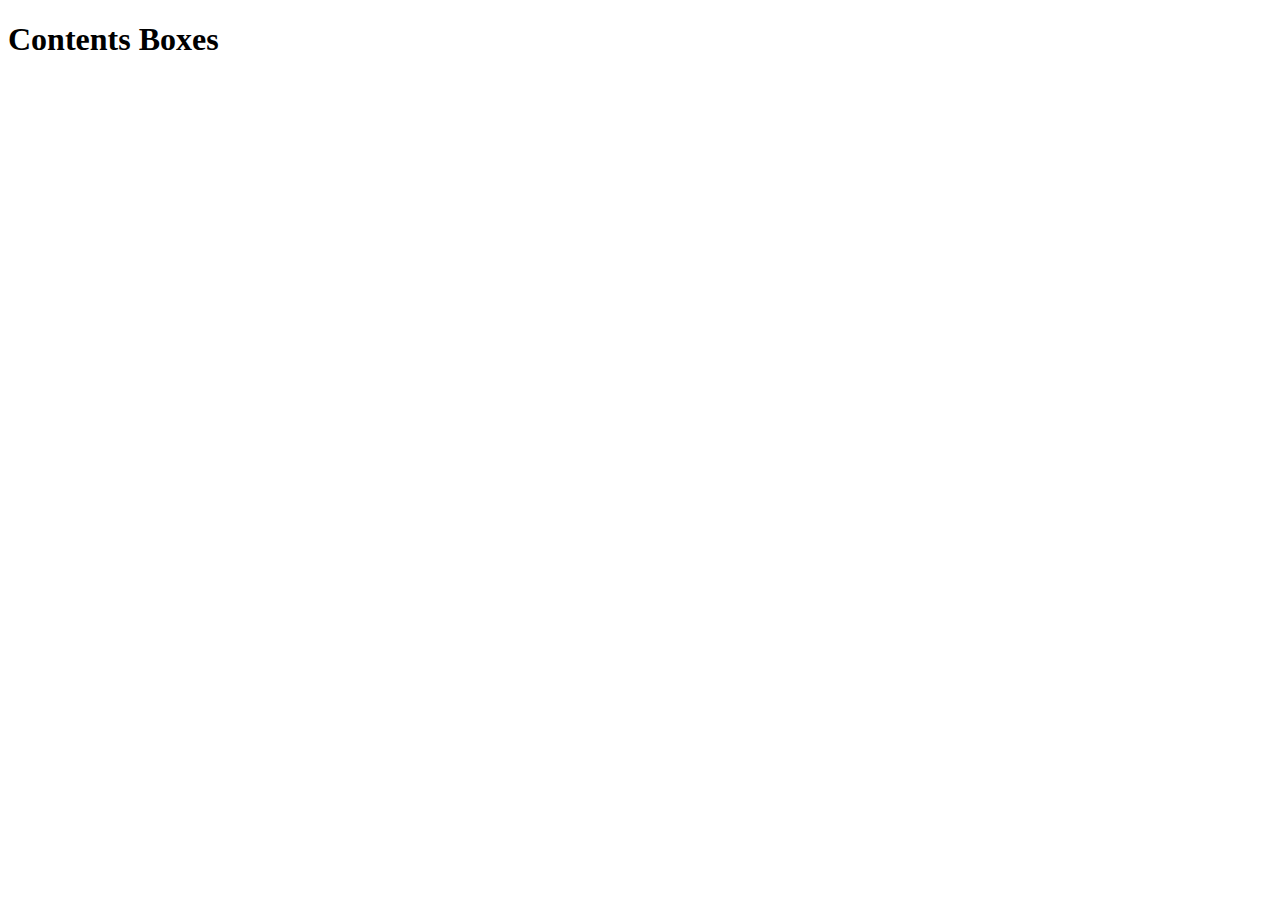
==== Contents_boxes/index.html @ 99431101 "Tao file Contents_boxes" ====
<!DOCTYPE html>
<html lang="en">
<head>
    <meta charset="UTF-8">
    <meta http-equiv="X-UA-Compatible" content="IE=edge">
    <meta name="viewport" content="width=device-width, initial-scale=1.0">
    <title>Contents Boxes</title>
</head>
<body>
    <h1>Contents Boxes</h1>
</body>
</html>
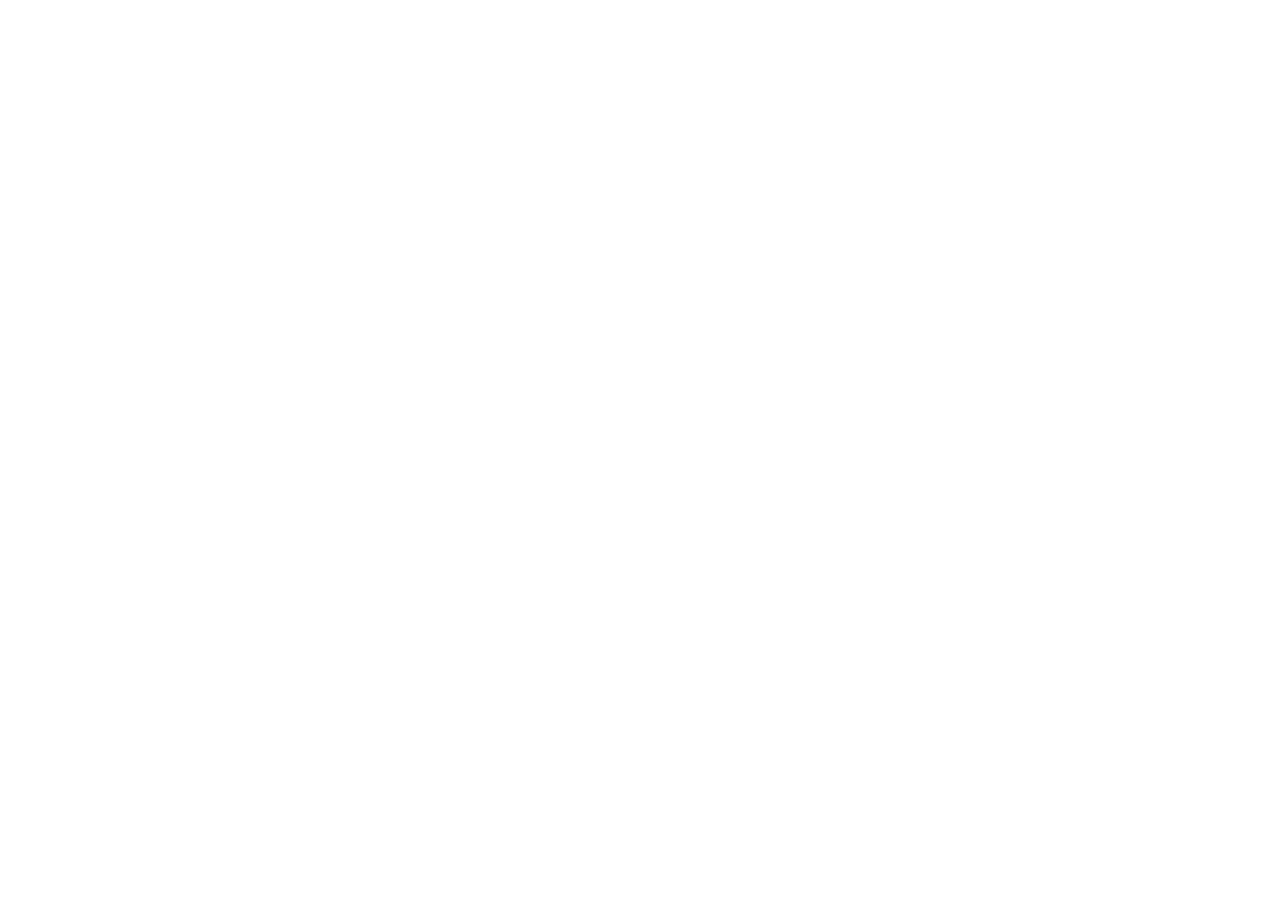
==== commit 48d67246: "Edit Dropdown_menu" ====
--- a/Contents_boxes/index.html
+++ b/Contents_boxes/index.html
@@ -7,6 +7,6 @@
     <title>Contents Boxes</title>
 </head>
 <body>
-    <h1>Contents Boxes</h1>
+    
 </body>
 </html>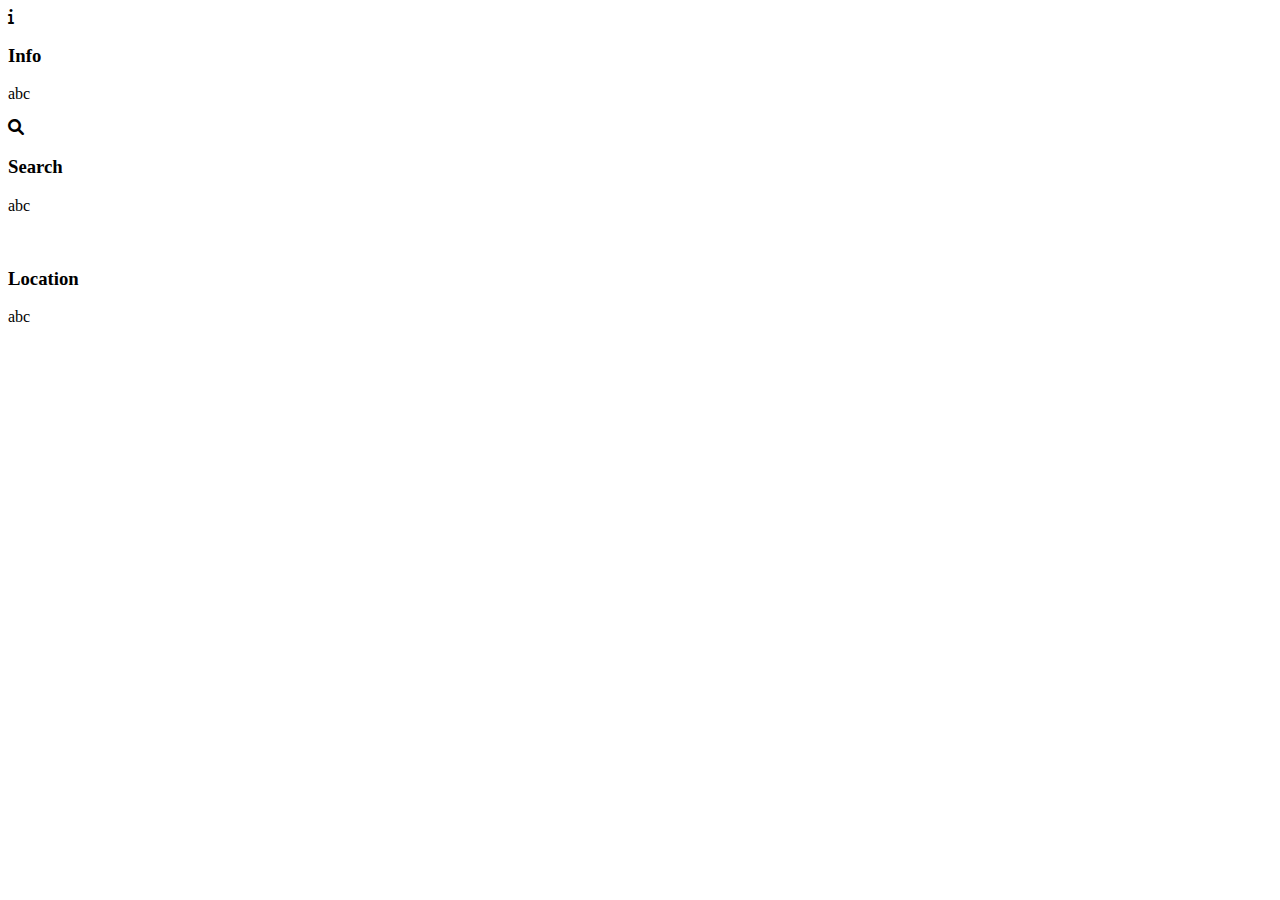
==== commit d392dd69: "edit content box" ====
--- a/Contents_boxes/index.html
+++ b/Contents_boxes/index.html
@@ -2,11 +2,39 @@
 <html lang="en">
 <head>
     <meta charset="UTF-8">
-    <meta http-equiv="X-UA-Compatible" content="IE=edge">
-    <meta name="viewport" content="width=device-width, initial-scale=1.0">
+    <!--<meta http-equiv="X-UA-Compatible" content="IE=edge">
+    <meta name="viewport" content="width=device-width, initial-scale=1.0">-->
+    <link  rel="stylesheet" type="text/css" href="style.css">
+    <link rel="stylesheet" href="https://cdnjs.cloudflare.com/ajax/libs/font-awesome/6.0.0/css/all.min.css"/>
     <title>Contents Boxes</title>
+  
 </head>
 <body>
+    <div class="container">
+        <div class="box">
+            <div class="icon"><i class="fa fa-info" area-hidden="true"></i></div>
+            <div class="content">
+                <h3>Info</h3>
+                <p>abc</p>
+            </div>
+        </div>
+        <div class="container">
+            <div class="box">
+                <div class="icon"><i class="fa fa-search" area-hidden="true"></i></div>
+                <div class="content">
+                    <h3>Search</h3>
+                    <p>abc</p>
+                </div>
+            </div>
+            <div class="container">
+        <div class="box">
+            <div class="icon"><i class="fa fa-map-maker" area-hidden="true"></i></div>
+            <div class="content">
+                <h3>Location</h3>
+                <p>abc</p>
+            </div>
+        </div>
+    </div>
     
 </body>
 </html>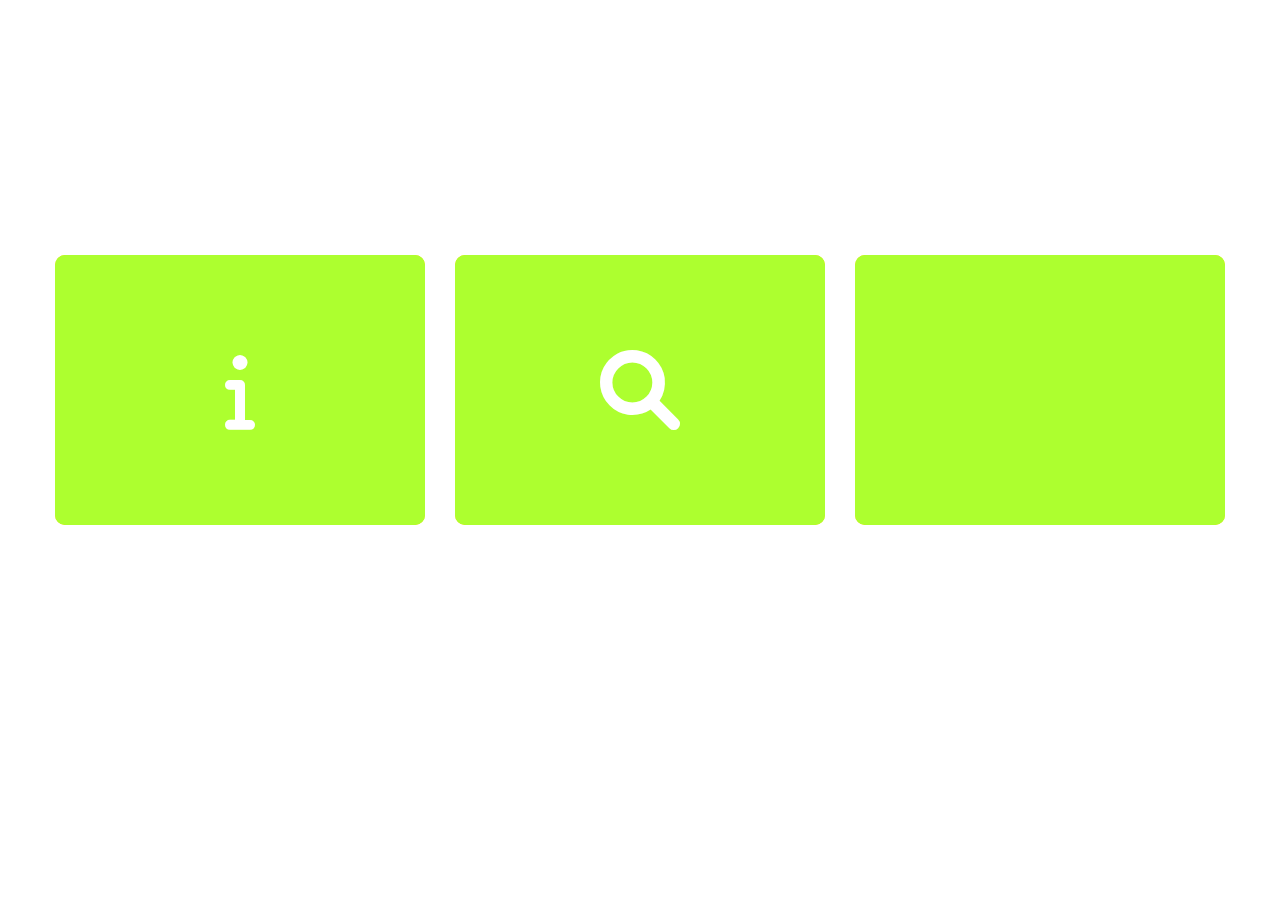
==== commit 8bffb46e: "cap nhat file contents boxes" ====
--- a/Contents_boxes/index.html
+++ b/Contents_boxes/index.html
@@ -1,14 +1,11 @@
 <!DOCTYPE html>
-<html lang="en">
-<head>
-    <meta charset="UTF-8">
-    <!--<meta http-equiv="X-UA-Compatible" content="IE=edge">
-    <meta name="viewport" content="width=device-width, initial-scale=1.0">-->
-    <link  rel="stylesheet" type="text/css" href="style.css">
-    <link rel="stylesheet" href="https://cdnjs.cloudflare.com/ajax/libs/font-awesome/6.0.0/css/all.min.css"/>
-    <title>Contents Boxes</title>
-  
-</head>
+<html>
+    <head>
+        <meta charset="utf-8">
+        <title>Content boxes in HTML</title>
+        <link rel="stylesheet" type="text/css" href="style.css">
+        <link rel="stylesheet" href="https://cdnjs.cloudflare.com/ajax/libs/font-awesome/6.0.0/css/all.min.css"/>
+    </head>
 <body>
     <div class="container">
         <div class="box">
@@ -34,7 +31,6 @@
                 <p>abc</p>
             </div>
         </div>
-    </div>
-    
+   </div>
 </body>
 </html>--- a/Contents_boxes/style.css
+++ b/Contents_boxes/style.css
@@ -0,0 +1,87 @@
+body{
+    margin: 0;
+    padding: 0;
+    font-family: sans-serif;
+}
+
+.container{
+    position: relative;
+    width: 1200px;
+    height: 300px;
+    margin: 240px auto;
+}
+
+.container .box{
+    position: relative;
+    width: calc(400px - 30px);
+    height: calc(300px - 30px);
+    background: rgb(24, 196, 9);
+    float: left;
+    margin: 15px;
+    box-sizing: border-box;
+    overflow: hidden;
+    border-radius: 10px;
+}
+.container .box .icon{
+    position: absolute;
+    top: 0;
+    left: 0;
+    width: 100%;
+    height: 100%;
+    background-color: rgb(119, 216, 119);
+    transition: 0.5s;
+    z-index: 1;
+}
+.container .box:hover .icon{
+    top:20px;
+    left: calc(50% - 40px);
+    width: 80px;
+    height: 80px;
+    border-radius: 50%;
+}
+.container .box .icon .fa{
+    position: absolute;
+    top:50%;
+    left: 50%;
+    transform: translate(-50%,-50%);
+    font-size: 80px;
+    transition: 0.5s;
+    color: #fff;
+}
+.container .box:hover .icon .fa{
+    font-size: 40px;
+}
+.container .box:hover .content{
+    position: absolute;
+    top:100px;
+    height: calc(100%-100px);
+    text-align: center;
+    padding: 20px;
+    box-sizing: border-box;
+    transition: 0.5s;
+    opacity: 0;
+}
+.container .box:hover .content{
+    top:100px;
+    opacity: 1;
+}
+.container .box .content h3{
+    margin: 0 0 10px;
+    padding: 0;
+    color: #fff;
+    font-size: 24px;
+}
+.container .box .content p{
+    margin: 0;
+    padding: 0;
+    color: #fff;
+}
+.container .box:nth-child(1) .icon{
+    background: greenyellow;
+}
+.container .box:nth-child(1){
+    background: gold;
+}
+
+
+
